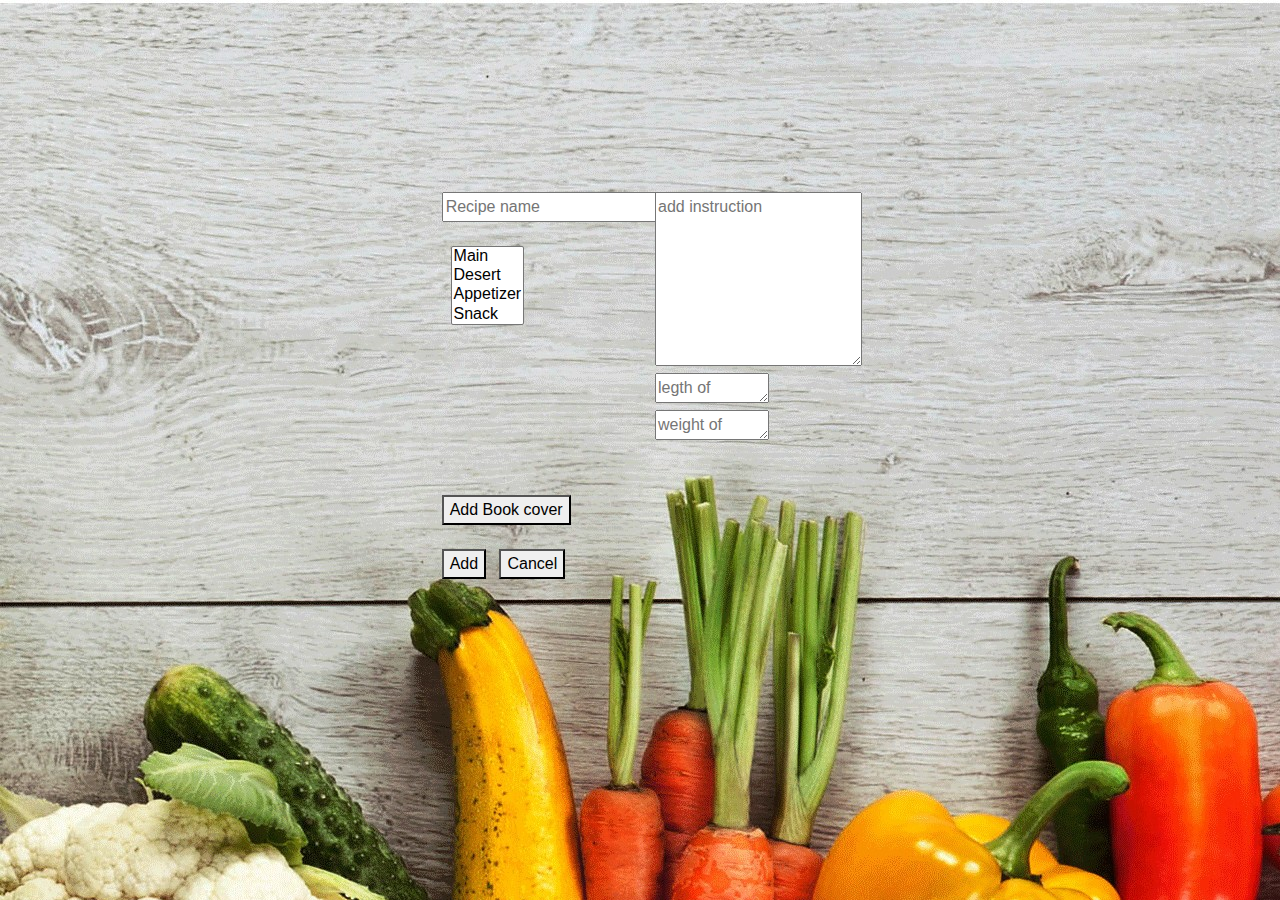
==== Implementation/addRecipe.html @ 6c7d0aea "dodavanje recepta" ====
<!DOCTYPE html>
<html lang="en">

<head>
    <meta charset="UTF-8">
    <meta http-equiv="X-UA-Compatible" content="IE=edge">
    <meta name="viewport" content="width=device-width, initial-scale=1.0">
    <title>ReadMe</title>
    <link rel = "icon" href = 
        "back.jpg" 
        type = "image/x-icon">

    <link rel="stylesheet" href="https://stackpath.bootstrapcdn.com/bootstrap/4.5.2/css/bootstrap.min.css">
    <link rel='stylesheet' type="text/css" href="style.css">
    <script src="https://ajax.googleapis.com/ajax/libs/jquery/3.5.1/jquery.min.js"></script>
    <script src="https://cdnjs.cloudflare.com/ajax/libs/popper.js/2.9.1/umd/popper.min.js"></script>
    <script src="https://stackpath.bootstrapcdn.com/bootstrap/4.5.2/js/bootstrap.min.js"></script>
</head>
</head>

<body class="login">
    <div class="container-fluid ">
        <div class="row loginrow2">
            <div class="col ">
                <br>&nbsp;<br>&nbsp;<br>&nbsp;
            </div>
        </div>
        <div class="row loginrow2">
            <div class="col-md-4"></div>
            <div class="col-md-4 loginbox">
                <br>&nbsp;
                <!---<img src="back.jpg" alt="" height="100" width="100" align="center">-->
                <div class="row">
                    <div class="col-6">
                    
                <br><br>
                <input type="text" name="" id="" placeholder="Recipe name">
                <br>&nbsp;<br>&nbsp;
                <select name="" id="" multiple>
                    <option value="" hidden>Recipe group</option>
                    <option value="">Main</option>
                    <option value="">Desert</option>
                    <option value="">Appetizer</option>
                    <option value="">Snack</option>
                </select>
                </div>
                <div class="col-6">
                    <br>&nbsp;<br>
            <textarea name="" id="" cols="20" rows="7" placeholder="add instruction"></textarea>
			<br>
			<textarea name="" id="" cols="10" rows="1" placeholder="legth of preparation(minutes)"></textarea>
			<br>
            <textarea name="" id="" cols="10" rows="1" placeholder="weight of preparation(1-5)"></textarea>
			<br>
			
            <br><br>
                </div>
            </div>
                
                <button class="bigbutton">Add Book cover</button>
                <br><br>
                <a href="index.html"><button>Add</button></a>
                &nbsp;
                <a href="index.html"><button>Cancel</button></a>
                <br>&nbsp;<br>&nbsp;
            </div>
            <div class="col-md-4"></div>
        </div>
    </div>
</body>

</html>
---- Implementation/style.css ----
.login{
    background-image: url(back.jpg);
}
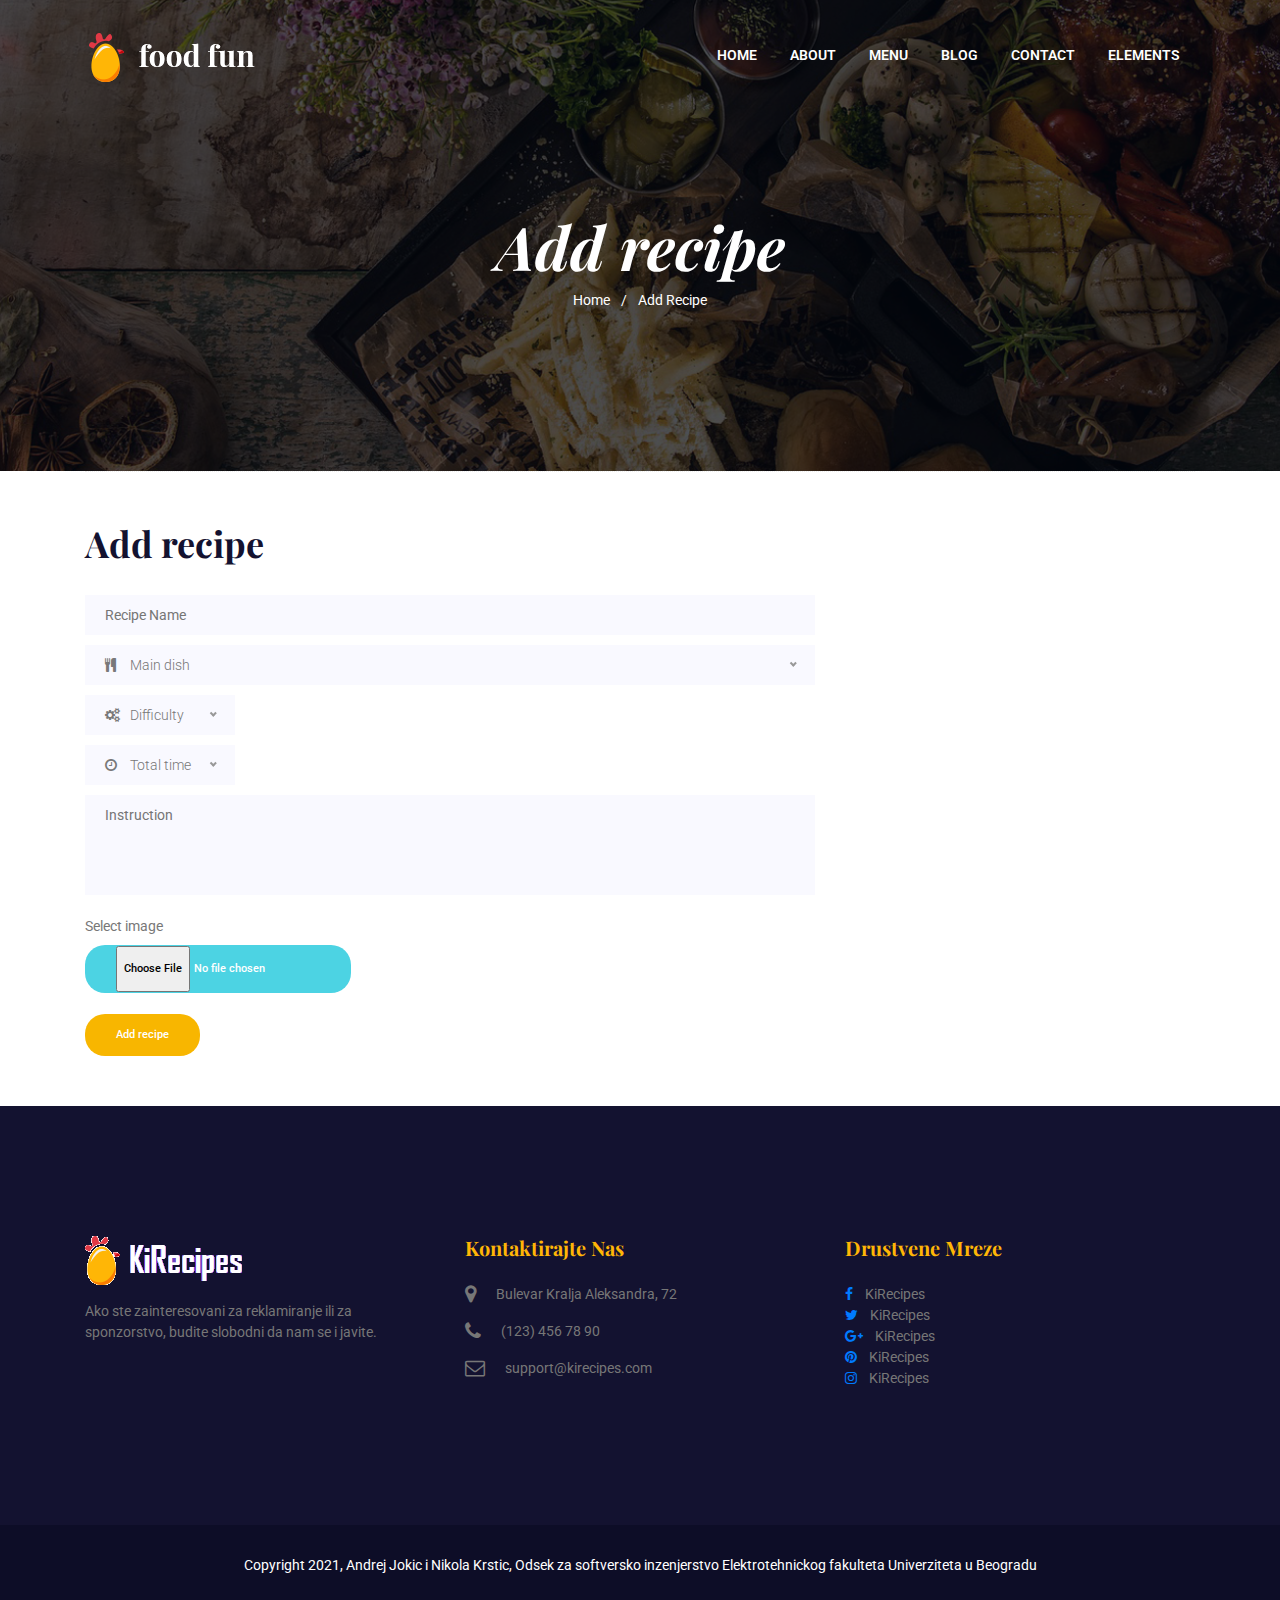
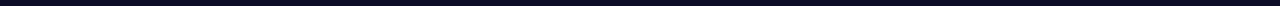
==== commit ce4163e1: "dodavanje Recepata" ====
--- a/Implementation/addRecipe.html
+++ b/Implementation/addRecipe.html
@@ -1,72 +1,238 @@
 <!DOCTYPE html>
 <html lang="en">
-
 <head>
+    <!-- Required Meta Tags -->
     <meta charset="UTF-8">
-    <meta http-equiv="X-UA-Compatible" content="IE=edge">
     <meta name="viewport" content="width=device-width, initial-scale=1.0">
-    <title>ReadMe</title>
-    <link rel = "icon" href = 
-        "back.jpg" 
-        type = "image/x-icon">
-
-    <link rel="stylesheet" href="https://stackpath.bootstrapcdn.com/bootstrap/4.5.2/css/bootstrap.min.css">
-    <link rel='stylesheet' type="text/css" href="style.css">
-    <script src="https://ajax.googleapis.com/ajax/libs/jquery/3.5.1/jquery.min.js"></script>
-    <script src="https://cdnjs.cloudflare.com/ajax/libs/popper.js/2.9.1/umd/popper.min.js"></script>
-    <script src="https://stackpath.bootstrapcdn.com/bootstrap/4.5.2/js/bootstrap.min.js"></script>
+    <meta http-equiv="X-UA-Compatible" content="ie=edge">
+
+    <!-- Page Title -->
+    <title>Add recipe</title>
+
+    <!-- Favicon -->
+    <link rel="shortcut icon" href="assets/images/logo/favicon.png" type="image/x-icon">
+
+    <!-- CSS Files -->
+    <link rel="stylesheet" href="assets/css/animate-3.7.0.css">
+    <link rel="stylesheet" href="assets/css/font-awesome-4.7.0.min.css">
+    <link rel="stylesheet" href="assets/fonts/flat-icon/flaticon.css">
+    <link rel="stylesheet" href="assets/css/bootstrap-4.1.3.min.css">
+    <link rel="stylesheet" href="assets/css/owl-carousel.min.css">
+    <link rel="stylesheet" href="assets/css/nice-select.css">
+    <link rel="stylesheet" href="assets/css/style.css">
 </head>
-</head>
-
-<body class="login">
-    <div class="container-fluid ">
-        <div class="row loginrow2">
-            <div class="col ">
-                <br>&nbsp;<br>&nbsp;<br>&nbsp;
-            </div>
-        </div>
-        <div class="row loginrow2">
-            <div class="col-md-4"></div>
-            <div class="col-md-4 loginbox">
-                <br>&nbsp;
-                <!---<img src="back.jpg" alt="" height="100" width="100" align="center">-->
+<body>
+    <!-- Preloader Starts -->
+    <div class="preloader">
+        <div class="spinner"></div>
+    </div>
+    <!-- Preloader End -->
+
+    <!-- Header Area Starts -->
+	<header class="header-area header-area2">
+        <div class="container">
+            <div class="row">
+                <div class="col-lg-2">
+                    <div class="logo-area">
+                        <a href="index.html"><img src="assets/images/logo/logo2.png" alt="logo"></a>
+                    </div>
+                </div>
+                <div class="col-lg-10">
+                    <div class="custom-navbar">
+                        <span></span>
+                        <span></span>
+                        <span></span>
+                    </div> 
+                    <div class="main-menu main-menu2">
+                        <ul>
+                            <li class="active"><a href="index.html">home</a></li>
+                            <li><a href="about.html">about</a></li>
+                            <li><a href="menu.html">menu</a></li>
+                            <li><a href="#">blog</a>
+                                <ul class="sub-menu">
+                                    <li><a href="blog-home.html">Blog Home</a></li>
+                                    <li><a href="blog-details.html">Blog Details</a></li>
+                                </ul>
+                            </li>
+                            <li><a href="contact-us.html">contact</a></li>
+                            <li><a href="elements.html">Elements</a></li>
+                        </ul>
+                    </div>
+                </div>
+            </div>
+        </div>
+    </header>
+    <!-- Header Area End -->
+
+    <!-- Banner Area Starts -->
+    <section class="banner-area banner-area2 blog-page text-center">
+        <div class="container">
+            <div class="row">
+                <div class="col-lg-12">
+                    <h1><i>Add recipe</i></h1>
+                    <a href="index.html">home</a>
+                    <span class="mx-2">/</span>
+                    <a href="elements.html">Add recipe</a>
+                </div>
+            </div>
+        </div>
+    </section>
+    <!-- Banner Area End -->
+
+    
+
+    
+    
+    <!-- Start Align Area -->
+    <div class="whole-wrap">
+        <div class="container">
+            
+            <div class="section-top-border">
                 <div class="row">
-                    <div class="col-6">
+                    <div class="col-lg-8 col-md-8">
+                        <h3 class="mb-30 title_color">Add recipe</h3>
+                        <form action="#">
+                            <div class="mt-10">
+                                <input type="text" name="first_name" placeholder="Recipe Name" onfocus="this.placeholder = ''" onblur="this.placeholder = 'First Name'" required class="single-input">
+                            </div>
+                            
+                            <div class="input-group-icon mt-10">
+                                <div class="icon"><i class="fa fa-cutlery" aria-hidden="true"></i></div>
+                                <div class="form-select" id="default-select">
+                                    <select>
+                                        <option value="Main dish">Main dish</option>
+                                        <option value="Desert">Desert</option>
+                                        <option value="Appetizer">Appetizer</option>
+                                        <option value="Snack">Snack</option>
+                                    </select>
+                                </div>
+                            </div>
+                            <div class="input-group-icon mt-10" style="width: 150px;">
+                                <div class="icon"><i class="fa  fa-cogs
+                                    " aria-hidden="true"></i></div>
+                                <div class="form-select" id="default-select">
+                                    <select>
+                                        <option value="">Difficulty</option>
+                                        <option value="1">1</option>
+                                        <option value="1">2</option>
+                                        <option value="1">3</option>
+                                        <option value="1">4</option>
+                                        <option value="1">5</option>
+                                    </select>
+                                </div>
+                            </div>
+
+                            
+                            <div class="input-group-icon mt-10" style="width: 150px;">
+                                <div class="icon"><i class="fa fa-clock-o" aria-hidden="true"></i></div>
+                                <div class="form-select" id="default-select">
+                                    <select>
+                                        <option value="">Total time</option>
+                                        <option value="1">1</option>
+                                        <option value="1">2</option>
+                                        <option value="1">3</option>
+                                        <option value="1">4</option>
+                                        <option value="1">5</option>
+                                    </select>
+                                </div>
+                            </div>
+                            
+                            <div class="mt-10">
+                                <textarea class="single-textarea" placeholder="Instruction" onfocus="this.placeholder = ''" onblur="this.placeholder = 'Instruction'" required></textarea>
+                            </div>
+                            <br>
+                            <label for="">Select image</label><br>
+                            <input type="file" title="Search for a file to add 2" class="genric-btn success circle">
+                            <br><br>
+
+                            
+                            <a href="#" class="genric-btn primary circle">Add recipe</a>
+                        </form>
+                    </div>
                     
-                <br><br>
-                <input type="text" name="" id="" placeholder="Recipe name">
-                <br>&nbsp;<br>&nbsp;
-                <select name="" id="" multiple>
-                    <option value="" hidden>Recipe group</option>
-                    <option value="">Main</option>
-                    <option value="">Desert</option>
-                    <option value="">Appetizer</option>
-                    <option value="">Snack</option>
-                </select>
-                </div>
-                <div class="col-6">
-                    <br>&nbsp;<br>
-            <textarea name="" id="" cols="20" rows="7" placeholder="add instruction"></textarea>
-			<br>
-			<textarea name="" id="" cols="10" rows="1" placeholder="legth of preparation(minutes)"></textarea>
-			<br>
-            <textarea name="" id="" cols="10" rows="1" placeholder="weight of preparation(1-5)"></textarea>
-			<br>
-			
-            <br><br>
-                </div>
-            </div>
-                
-                <button class="bigbutton">Add Book cover</button>
-                <br><br>
-                <a href="index.html"><button>Add</button></a>
-                &nbsp;
-                <a href="index.html"><button>Cancel</button></a>
-                <br>&nbsp;<br>&nbsp;
-            </div>
-            <div class="col-md-4"></div>
+                </div>
+            </div>
         </div>
     </div>
+    <!-- End Align Area -->
+
+    <!-- Footer Area Starts -->
+    <footer class="footer-area">
+        <div class="footer-widget section-padding">
+            <div class="container">
+                <div class="row">
+                    <div class="col-md-4">
+                        <div class="single-widget single-widget1">
+                            <a href="index.html"><img src="assets/images/logo/logo3.png" alt=""></a>
+                            <p class="mt-3">
+                                Ako ste zainteresovani za reklamiranje ili za sponzorstvo, budite slobodni da nam se i javite.
+                            </p>
+                        </div>
+                    </div>
+                    <div class="col-md-4">
+                        <div class="single-widget single-widget2 my-5 my-md-0">
+                            <h5 class="mb-4">Kontaktirajte nas</h5>
+                            <div class="d-flex">
+                                <div class="into-icon">
+                                    <i class="fa fa-map-marker"></i>
+                                </div>
+                                <div class="info-text">
+                                    <p>Bulevar Kralja Aleksandra, 72</p>
+                                </div>
+                            </div>
+                            <div class="d-flex">
+                                <div class="into-icon">
+                                    <i class="fa fa-phone"></i>
+                                </div>
+                                <div class="info-text">
+                                    <p>(123) 456 78 90</p>
+                                </div>
+                            </div>
+                            <div class="d-flex">
+                                <div class="into-icon">
+                                    <i class="fa fa-envelope-o"></i>
+                                </div>
+                                <div class="info-text">
+                                    <p>support@kirecipes.com</p>
+                                </div>
+                            </div>
+                        </div>
+                    </div>
+                    <div class="col-md-4">
+                        <div class="single-widget single-widget3">
+                            <h5 class="mb-4">Drustvene mreze</h5>
+                            <ul>
+                                <li><a href="#"><i class="fa fa-facebook"></i></a>&nbsp;&nbsp;&nbsp; KiRecipes </li>
+                                <li><a href="#"><i class="fa fa-twitter"></i></a>&nbsp;&nbsp;&nbsp; KiRecipes </li>
+                                <li><a href="#"><i class="fa fa-google-plus"></i></a>&nbsp;&nbsp;&nbsp; KiRecipes </li>
+                                <li><a href="#"><i class="fa fa-pinterest"></i></a>&nbsp;&nbsp;&nbsp; KiRecipes </li>
+                                <li><a href="#"><i class="fa fa-instagram"></i></a>&nbsp;&nbsp;&nbsp; KiRecipes </li>
+                            </ul>
+                        </div>
+                    </div>
+                </div>
+            </div>
+        </div>
+        <div class="footer-copyright">
+            <div class="container">
+                <div class="row">
+                    <div class="col-12 text-center">
+                        <span>Copyright 2021, Andrej Jokic i Nikola Krstic, Odsek za softversko inzenjerstvo Elektrotehnickog fakulteta Univerziteta u Beogradu</span>
+                    </div>
+                </div>
+            </div>
+        </div>
+    </footer>
+    <!-- Footer Area End -->
+
+
+    <!-- Javascript -->
+    <script src="assets/js/vendor/jquery-2.2.4.min.js"></script>
+	<script src="assets/js/vendor/bootstrap-4.1.3.min.js"></script>
+    <script src="assets/js/vendor/wow.min.js"></script>
+    <script src="assets/js/vendor/owl-carousel.min.js"></script>
+    <script src="assets/js/vendor/jquery.datetimepicker.full.min.js"></script>
+    <script src="assets/js/vendor/jquery.nice-select.min.js"></script>
+    <script src="assets/js/main.js"></script>
 </body>
-
-</html>+</html>
--- a/Implementation/assets/fonts/flat-icon/flaticon.css
+++ b/Implementation/assets/fonts/flat-icon/flaticon.css
@@ -0,0 +1,34 @@
+	/*
+  	Flaticon icon font: Flaticon
+  	Creation date: 18/12/2018 12:08
+  	*/
+
+@font-face {
+  font-family: "Flaticon";
+  src: url("./Flaticon.eot");
+  src: url("./Flaticon.eot?#iefix") format("embedded-opentype"),
+       url("./Flaticon.woff") format("woff"),
+       url("./Flaticon.ttf") format("truetype"),
+       url("./Flaticon.svg#Flaticon") format("svg");
+  font-weight: normal;
+  font-style: normal;
+}
+
+@media screen and (-webkit-min-device-pixel-ratio:0) {
+  @font-face {
+    font-family: "Flaticon";
+    src: url("./Flaticon.svg#Flaticon") format("svg");
+  }
+}
+
+[class^="flaticon-"]:before, [class*=" flaticon-"]:before,
+[class^="flaticon-"]:after, [class*=" flaticon-"]:after {   
+  font-family: Flaticon;
+        font-size: 20px;
+font-style: normal;
+margin-left: 20px;
+}
+
+.flaticon-next:before { content: "\f100"; }
+.flaticon-back:before { content: "\f101"; }
+.flaticon-down-arrow:before { content: "\f102"; }--- a/Implementation/assets/css/nice-select.css
+++ b/Implementation/assets/css/nice-select.css
@@ -0,0 +1,138 @@
+.nice-select {
+  -webkit-tap-highlight-color: transparent;
+  background-color: #fff;
+  border-radius: 5px;
+  border: solid 1px #e8e8e8;
+  box-sizing: border-box;
+  clear: both;
+  cursor: pointer;
+  display: block;
+  float: left;
+  font-family: inherit;
+  font-size: 14px;
+  font-weight: normal;
+  height: 42px;
+  line-height: 40px;
+  outline: none;
+  padding-left: 18px;
+  padding-right: 30px;
+  position: relative;
+  text-align: left !important;
+  -webkit-transition: all 0.2s ease-in-out;
+  transition: all 0.2s ease-in-out;
+  -webkit-user-select: none;
+     -moz-user-select: none;
+      -ms-user-select: none;
+          user-select: none;
+  white-space: nowrap;
+  width: auto; }
+  .nice-select:hover {
+    border-color: #dbdbdb; }
+  .nice-select:active, .nice-select.open, .nice-select:focus {
+    border-color: #999; }
+  .nice-select:after {
+    border-bottom: 2px solid #999;
+    border-right: 2px solid #999;
+    content: '';
+    display: block;
+    height: 5px;
+    margin-top: -4px;
+    pointer-events: none;
+    position: absolute;
+    right: 12px;
+    top: 50%;
+    -webkit-transform-origin: 66% 66%;
+        -ms-transform-origin: 66% 66%;
+            transform-origin: 66% 66%;
+    -webkit-transform: rotate(45deg);
+        -ms-transform: rotate(45deg);
+            transform: rotate(45deg);
+    -webkit-transition: all 0.15s ease-in-out;
+    transition: all 0.15s ease-in-out;
+    width: 5px; }
+  .nice-select.open:after {
+    -webkit-transform: rotate(-135deg);
+        -ms-transform: rotate(-135deg);
+            transform: rotate(-135deg); }
+  .nice-select.open .list {
+    opacity: 1;
+    pointer-events: auto;
+    -webkit-transform: scale(1) translateY(0);
+        -ms-transform: scale(1) translateY(0);
+            transform: scale(1) translateY(0); }
+  .nice-select.disabled {
+    border-color: #ededed;
+    color: #999;
+    pointer-events: none; }
+    .nice-select.disabled:after {
+      border-color: #cccccc; }
+  .nice-select.wide {
+    width: 100%; }
+    .nice-select.wide .list {
+      left: 0 !important;
+      right: 0 !important; }
+  .nice-select.right {
+    float: right; }
+    .nice-select.right .list {
+      left: auto;
+      right: 0; }
+  .nice-select.small {
+    font-size: 12px;
+    height: 36px;
+    line-height: 34px; }
+    .nice-select.small:after {
+      height: 4px;
+      width: 4px; }
+    .nice-select.small .option {
+      line-height: 34px;
+      min-height: 34px; }
+  .nice-select .list {
+    background-color: #fff;
+    border-radius: 5px;
+    box-shadow: 0 0 0 1px rgba(68, 68, 68, 0.11);
+    box-sizing: border-box;
+    margin-top: 4px;
+    opacity: 0;
+    overflow: hidden;
+    padding: 0;
+    pointer-events: none;
+    position: absolute;
+    top: 100%;
+    left: 0;
+    -webkit-transform-origin: 50% 0;
+        -ms-transform-origin: 50% 0;
+            transform-origin: 50% 0;
+    -webkit-transform: scale(0.75) translateY(-21px);
+        -ms-transform: scale(0.75) translateY(-21px);
+            transform: scale(0.75) translateY(-21px);
+    -webkit-transition: all 0.2s cubic-bezier(0.5, 0, 0, 1.25), opacity 0.15s ease-out;
+    transition: all 0.2s cubic-bezier(0.5, 0, 0, 1.25), opacity 0.15s ease-out;
+    z-index: 9; }
+    .nice-select .list:hover .option:not(:hover) {
+      background-color: transparent !important; }
+  .nice-select .option {
+    cursor: pointer;
+    font-weight: 400;
+    line-height: 40px;
+    list-style: none;
+    min-height: 40px;
+    outline: none;
+    padding-left: 18px;
+    padding-right: 29px;
+    text-align: left;
+    -webkit-transition: all 0.2s;
+    transition: all 0.2s; }
+    .nice-select .option:hover, .nice-select .option.focus, .nice-select .option.selected.focus {
+      background-color: #f6f6f6; }
+    .nice-select .option.selected {
+      font-weight: bold; }
+    .nice-select .option.disabled {
+      background-color: transparent;
+      color: #999;
+      cursor: default; }
+
+.no-csspointerevents .nice-select .list {
+  display: none; }
+
+.no-csspointerevents .nice-select.open .list {
+  display: block; }
--- a/Implementation/assets/css/style.css
+++ b/Implementation/assets/css/style.css
@@ -0,0 +1,33 @@
+@import url("https://fonts.googleapis.com/css?family=Roboto:300,400,500,700");@import url("https://fonts.googleapis.com/css?family=Playfair+Display:400,700");body{color:#777;font-family:"Roboto",sans-serif;font-size:14px;font-weight:400}h1{color:#fff;font-family:"Playfair Display",serif;font-size:60px !important;font-weight:700;font-style:italic}h2{color:#fff;font-family:"Playfair Display",serif;font-size:42px !important;font-weight:700}h3{color:#131230;font-family:"Playfair Display",serif;font-size:36px !important;font-weight:700}h4{color:#fff;font-family:"Roboto",sans-serif;font-size:24px !important;font-weight:400;font-style:italic;text-transform:capitalize}h5{color:#131230;font-family:"Playfair Display",serif;text-transform:capitalize;font-size:20px !important;font-weight:700}h6{color:#fff;font-size:16px !important;font-family:"Roboto",sans-serif;font-weight:300;text-transform:uppercase}ul{margin:0;padding:0;list-style:none}a:hover,a:focus{text-decoration:none}input:focus,textarea:focus{outline:none}.spinner{width:40px;height:40px;margin:100px auto;background-color:#ffb606;border-radius:100%;-webkit-animation:sk-scaleout 1.0s infinite ease-in-out;animation:sk-scaleout 1.0s infinite ease-in-out}@-webkit-keyframes sk-scaleout{0%{-webkit-transform:scale(0)}100%{-webkit-transform:scale(1);opacity:0}}@keyframes sk-scaleout{0%{-webkit-transform:scale(0);transform:scale(0)}100%{-webkit-transform:scale(1);transform:scale(1);opacity:0}}.preloader{position:fixed;top:0;left:0;width:100%;height:100%;background:#fff;z-index:5}.preloader .spinner{position:absolute;top:50%;left:50%;margin:0;-webkit-transform:translate(-50%, -50%);-moz-transform:translate(-50%, -50%);-ms-transform:translate(-50%, -50%);-o-transform:translate(-50%, -50%);transform:translate(-50%, -50%)}.main-menu ul{float:right}@media (min-width: 768px) and (max-width: 991.98px){.main-menu ul{display:none;float:left;position:absolute;top:20px;left:0;z-index:4;background:#f9f9ff;width:100%;padding:20px 20px 30px}}@media (min-width: 576px) and (max-width: 767.98px){.main-menu ul{display:none;float:left;position:absolute;top:20px;left:0;z-index:4;background:#f9f9ff;width:100%;padding:20px 20px 30px}}@media (max-width: 575.98px){.main-menu ul{display:none;float:left;position:absolute;top:20px;left:0;z-index:4;background:#f9f9ff;width:100%;padding:20px 20px 30px}}.main-menu ul li{display:inline;position:relative}@media (min-width: 768px) and (max-width: 991.98px){.main-menu ul li{display:block}}@media (min-width: 576px) and (max-width: 767.98px){.main-menu ul li{display:block}}@media (max-width: 575.98px){.main-menu ul li{display:block}}.main-menu ul li a{color:#131230;font-family:"Roboto",sans-serif;text-transform:uppercase;font-size:14px;font-weight:600;display:inline-block;padding:15px}.main-menu ul li:hover ul.sub-menu{filter:progid:DXImageTransform.Microsoft.Alpha(Opacity=100);opacity:1;visibility:visible;top:100%}.main-menu ul li ul.sub-menu{padding:10px;filter:progid:DXImageTransform.Microsoft.Alpha(Opacity=0);opacity:0;visibility:hidden;position:absolute;top:150%;left:30px;width:250px;background:#f9f9ff;z-index:2;-webkit-transition:.5s;-moz-transition:.5s;-o-transition:.5s;transition:.5s}.main-menu ul li ul.sub-menu li{display:block}.main-menu ul li ul.sub-menu li a{-webkit-transition:.3s;-moz-transition:.3s;-o-transition:.3s;transition:.3s}.main-menu ul li ul.sub-menu li a:hover{color:#ffb606}.main-menu2 ul a{color:#fff !important}@media (min-width: 768px) and (max-width: 991.98px){.main-menu2 ul a{color:#131230 !important}}@media (min-width: 576px) and (max-width: 767.98px){.main-menu2 ul a{color:#131230 !important}}@media (max-width: 575.98px){.main-menu2 ul a{color:#131230 !important}}.main-menu2 ul ul.sub-menu a{color:#131230 !important}.main-menu2 ul ul.sub-menu a:hover{color:#ffb606 !important}.custom-navbar{position:absolute;top:-47px;right:15px;background:#ffb606;padding:7px 10px;-webkit-border-radius:3px;-moz-border-radius:3px;-ms-border-radius:3px;-o-border-radius:3px;border-radius:3px;-webkit-transition:.2s;-moz-transition:.2s;-o-transition:.2s;transition:.2s;cursor:pointer;display:none}@media (min-width: 768px) and (max-width: 991.98px){.custom-navbar{display:block}}@media (min-width: 576px) and (max-width: 767.98px){.custom-navbar{display:block}}@media (max-width: 575.98px){.custom-navbar{display:block}}.custom-navbar span{background:#fff;display:block;width:30px;margin:6px 0;height:2px}.header-area{padding:20px 0;background:#fff;position:absolute;top:20px;left:50%;width:80%;z-index:1;-webkit-transform:translate(-50%, 0);-moz-transform:translate(-50%, 0);-ms-transform:translate(-50%, 0);-o-transform:translate(-50%, 0);transform:translate(-50%, 0);-webkit-border-radius:3px;-moz-border-radius:3px;-ms-border-radius:3px;-o-border-radius:3px;border-radius:3px}@media (min-width: 1200px) and (max-width: 1440px){.header-area{width:90%}}@media (min-width: 992px) and (max-width: 1199.98px){.header-area{width:100%}}@media (max-width: 575.98px){.header-area{width:100%}}.header-area2{padding:30px 0;background:transparent;position:absolute;top:0;left:0;width:100%;z-index:2;-webkit-transform:translate(0, 0);-moz-transform:translate(0, 0);-ms-transform:translate(0, 0);-o-transform:translate(0, 0);transform:translate(0, 0);-webkit-border-radius:0;-moz-border-radius:0;-ms-border-radius:0;-o-border-radius:0;border-radius:0}.banner-area{padding:400px 0 350px;background-color:#b0b0b0;background-image:url("../images/banner-bg.jpg");background-repeat:no-repeat;background-position:center;background-size:cover;position:relative}.banner-area .prime-color{color:#ffb606}.banner-area .style-change{font-style:normal}@media (min-width: 576px) and (max-width: 767.98px){.banner-area{padding:280px 0 200px}}@media (max-width: 575.98px){.banner-area{padding:200px 0 140px}}.banner-area2{padding:210px 0 160px;background-image:url("../images/about-bg.jpg");position:relative;z-index:1}.banner-area2:after{content:'';position:absolute;top:0;left:0;width:100%;height:100%;background:rgba(1,7,16,0.7);z-index:-1}.banner-area2 p{color:#fff}.menu-bg{background-image:url("../images/menu-bg.jpg")}.contact-bg{background-image:url("../images/contact-bg.jpg")}.welcome-area .style-change{color:#ffb606;font-style:italic}.welcome-area .welcome-img{padding-left:10%}@media (min-width: 576px) and (max-width: 767.98px){.welcome-area .welcome-img{padding:0}}@media (max-width: 575.98px){.welcome-area .welcome-img{padding:0}}.welcome-area .welcome-text{padding-right:50%}@media (min-width: 1200px) and (max-width: 1440px){.welcome-area .welcome-text{padding-right:30%}}@media (min-width: 992px) and (max-width: 1199.98px){.welcome-area .welcome-text{padding-right:10%}}@media (min-width: 768px) and (max-width: 991.98px){.welcome-area .welcome-text{padding-right:10%}}@media (min-width: 576px) and (max-width: 767.98px){.welcome-area .welcome-text{padding:0 5%}}@media (max-width: 575.98px){.welcome-area .welcome-text{padding:0 5%}}.food-area{background-image:url("../images/food-bg.png");background-repeat:no-repeat;background-position:top right;position:relative}@media (min-width: 768px) and (max-width: 991.98px){.food-area{background-image:none}}@media (min-width: 576px) and (max-width: 767.98px){.food-area{background-image:none}}@media (max-width: 575.98px){.food-area{background-image:none}}.food-area .food-img{overflow:hidden}.food-area .food-img img{-webkit-transition:.5s;-moz-transition:.5s;-o-transition:.5s;transition:.5s}.food-area .food-content{padding:30px;background:#f9f9ff;-webkit-transition:.5s;-moz-transition:.5s;-o-transition:.5s;transition:.5s}.food-area .food-content .style-change{color:#ffb606;font-family:"Roboto",sans-serif;font-size:20px;font-weight:700;-webkit-transition:.5s;-moz-transition:.5s;-o-transition:.5s;transition:.5s}.food-area .food-content p{-webkit-transition:.5s;-moz-transition:.5s;-o-transition:.5s;transition:.5s}.food-area .single-food:hover img{-webkit-transform:scale(1.1, 1.1);-moz-transform:scale(1.1, 1.1);-ms-transform:scale(1.1, 1.1);-o-transform:scale(1.1, 1.1);transform:scale(1.1, 1.1)}.food-area .single-food:hover .food-content{background:#ffb606}.food-area .single-food:hover .food-content .style-change{color:#131230}.food-area .single-food:hover .food-content p{color:#131230}.reservation-area{background-image:url("../images/reservation-bg.jpg");background-repeat:no-repeat;background-position:center;background-size:cover}.deshes-area span{color:#ffb606}.deshes-area h1{color:#131230;font-style:inherit;position:relative}.deshes-area h1:after{content:'';position:absolute;top:45px;left:90px;width:200px;height:1px;background:#131230}.deshes-area .style-change{font-family:"Roboto",sans-serif;font-size:30px;font-weight:700;display:block}.deshes-area .deshes-text{padding-left:90px}@media (max-width: 575.98px){.deshes-area .deshes-text{padding-left:0}}.testimonial-area{background-image:url("../images/testimonial-bg.jpg");background-repeat:no-repeat;background-position:center;background-size:cover;position:relative;z-index:1}.testimonial-area:after{content:'';position:absolute;top:0;left:0;width:100%;height:100%;background:rgba(1,7,16,0.8);z-index:-1}.testimonial-area .section-top2 h3,.testimonial-area .section-top2 p{color:#fff}.testimonial-area .testimonial-slider.owl-carousel .single-slide{background:#fff;background-image:url("../images/quote.png");background-repeat:no-repeat;background-position:top right;padding:30px;-webkit-border-radius:3px;-moz-border-radius:3px;-ms-border-radius:3px;-o-border-radius:3px;border-radius:3px}.testimonial-area .testimonial-slider.owl-carousel .single-slide h5{-webkit-transition:.3s;-moz-transition:.3s;-o-transition:.3s;transition:.3s}.testimonial-area .testimonial-slider.owl-carousel .single-slide:hover h5{color:#ffb606}.testimonial-area .testimonial-slider.owl-carousel img{width:100px;height:100px;-webkit-border-radius:50%;-moz-border-radius:50%;-ms-border-radius:50%;-o-border-radius:50%;border-radius:50%}.testimonial-slider.owl-carousel .owl-nav{display:none}.testimonial-slider.owl-carousel .owl-dots{display:block;position:absolute;bottom:-70px;left:50%;-webkit-transform:translate(-50%, 0);-moz-transform:translate(-50%, 0);-ms-transform:translate(-50%, 0);-o-transform:translate(-50%, 0);transform:translate(-50%, 0)}.testimonial-slider.owl-carousel .owl-dots .owl-dot{width:20px;height:5px;background:#fff;-webkit-border-radius:5px;-moz-border-radius:5px;-ms-border-radius:5px;-o-border-radius:5px;border-radius:5px;margin:0 7px}.testimonial-slider.owl-carousel .owl-dots .owl-dot.active{background:#ffb606}@media (min-width: 576px) and (max-width: 767.98px){.update-area .single-food{width:70%;margin:auto}}.update-area .single-food .food-content{padding:40px 30px;background:#f9f9ff;-webkit-transition:.5s;-moz-transition:.5s;-o-transition:.5s;transition:.5s}.update-area .single-food:hover .food-content{background:#fff;-webkit-box-shadow:0 10px 20px rgba(0,0,0,0.1);-moz-box-shadow:0 10px 20px rgba(0,0,0,0.1);box-shadow:0 10px 20px rgba(0,0,0,0.1)}.table-area{background-image:url("../images/table-bg.jpg");background-repeat:no-repeat;background-position:center;background-size:cover;position:relative;z-index:1}.table-area:after{content:'';position:absolute;top:0;left:0;width:100%;height:100%;background:rgba(1,7,16,0.7);z-index:-1}.table-area .section-top2 h3,.table-area .section-top2 p{color:#fff}.table-area .input-group{width:30.33%;float:left;overflow:hidden;margin:0 1.5%}@media (min-width: 576px) and (max-width: 767.98px){.table-area .input-group{width:100%;float:none}}@media (max-width: 575.98px){.table-area .input-group{width:100%;float:none}}.table-area input{border-radius:0 5px 5px 0;border:none}@media (min-width: 992px) and (max-width: 1199.98px){.table-area input{width:65%}}@media (min-width: 768px) and (max-width: 991.98px){.table-area input{width:70%}}@media (min-width: 576px) and (max-width: 767.98px){.table-area input{width:87%}}@media (max-width: 575.98px){.table-area input{width:80%}}.table-area .input-group-text{background:#fff;padding:14px 20px}.table-area .table-btn{clear:both}.footer-widget{background:#131230}.footer-widget .single-widget1{padding-right:30px}@media (min-width: 768px) and (max-width: 991.98px){.footer-widget .single-widget1{padding-right:0}}.footer-widget .single-widget h5{color:#ffb606}.footer-widget .single-widget i{color:inherit}.footer-widget2{background:#f9f9ff}.footer-widget2 .single-widget h5{color:#131230}.footer-copyright{padding:30px 0;background:#0d0d27;color:#fff}.footer-copyright .color{color:#ffb606}.footer-copyright ul{float:right}@media (min-width: 576px) and (max-width: 767.98px){.footer-copyright ul{float:left;margin-top:30px}}@media (max-width: 575.98px){.footer-copyright ul{float:left;margin-top:20px}}.footer-copyright ul li{display:inline;margin-left:25px}.footer-copyright ul li i{display:inline-block;color:#fff;-webkit-transition:.3s;-moz-transition:.3s;-o-transition:.3s;transition:.3s}.footer-copyright ul li i:hover{color:#ffb606}@media (min-width: 576px) and (max-width: 767.98px){.footer-copyright ul .no-margin{margin-left:0}}@media (max-width: 575.98px){.footer-copyright ul .no-margin{margin-left:0}}.footer-copyright2{background:#f9f9ff;color:inherit}.footer-copyright2 ul i{color:#777 !important}.footer-copyright2 ul i:hover{color:#ffb606 !important}.banner-area.blog-page a,.banner-area.blog-page span{color:#fff;text-transform:capitalize}.blog_categorie_area{padding-top:80px;padding-bottom:80px}.categories_post{position:relative;text-align:center;cursor:pointer}.categories_post img{max-width:100%}@media (min-width: 576px) and (max-width: 767.98px){.categories_post img{width:100%}}.categories_post .categories_details{position:absolute;top:20px;left:20px;right:20px;bottom:20px;background:rgba(1,7,16,0.8);color:#fff;transition:all 0.3s linear;display:flex;align-items:center;justify-content:center}.categories_post .categories_details h5{margin-bottom:0px;font-size:18px;line-height:26px;text-transform:uppercase;color:#fff;position:relative}.categories_post .categories_details p{font-weight:300;font-size:14px;line-height:26px;margin-bottom:0px}.categories_post .categories_details .border_line{margin:10px 0px;background:#fff;width:100%;height:1px}.categories_post:hover .categories_details{background:rgba(255,182,6,0.7)}.blog_item{margin-bottom:40px}.blog_info{padding-top:30px}.blog_info .post_tag{padding-bottom:20px}.blog_info .post_tag a{font:300 14px/21px;color:#131230}.blog_info .post_tag a:hover{color:#ffb606}.blog_info .post_tag a.active{color:#ffb606}.blog_info .blog_meta li a{font:300 14px/20px;color:#777777;vertical-align:middle;padding-bottom:12px;display:inline-block}.blog_info .blog_meta li a i{color:#131230;font-size:16px;font-weight:600;padding-left:15px;line-height:20px;vertical-align:middle}.blog_info .blog_meta li a:hover{color:#ffb606}.blog_post img{max-width:100%}.blog_details{padding-top:20px}.blog_details h4{font-size:24px;line-height:36px;color:#131230;font-weight:600;transition:all 0.3s linear}.blog_details h4:hover{color:#ffb606}.blog_details p{margin-bottom:26px}.blog_details .template-btn{color:#131230 !important;padding:10px 24px !important;background:#f9f9ff}.blog_details .template-btn:hover{color:#fff !important;background:#ffb606;border:1px solid transparent}.blog_right_sidebar{border:1px solid #eee;background:#f9f9ff;padding:30px}.blog_right_sidebar .widget_title{font-size:18px;line-height:25px;background:#ffb606;text-align:center;color:#fff;padding:8px 0px;margin-bottom:30px}.blog_right_sidebar .search_widget .input-group .form-control{font-size:14px;line-height:29px;border:0px;width:100%;font-weight:300;color:#fff;padding-left:20px;border-radius:45px;z-index:0;background:#ffb606}.blog_right_sidebar .search_widget .input-group .form-control:focus{box-shadow:none}.blog_right_sidebar .search_widget .input-group .btn-default{position:absolute;right:20px;background:transparent;border:0px;box-shadow:none;font-size:14px;color:#fff;padding:0px;top:50%;transform:translateY(-50%);z-index:1}.blog_right_sidebar .author_widget{text-align:center}.blog_right_sidebar .author_widget h5{font-size:18px;line-height:20px;margin-bottom:5px;margin-top:30px}.blog_right_sidebar .author_widget p{margin-bottom:0px}.blog_right_sidebar .author_widget .social_icon{padding:7px 0px 15px}.blog_right_sidebar .author_widget .social_icon a{font-size:14px;color:#131230;transition:all 0.2s linear}.blog_right_sidebar .author_widget .social_icon a+a{margin-left:20px}.blog_right_sidebar .author_widget .social_icon a:hover{color:#ffb606}.blog_right_sidebar .popular_post_widget .post_item .media-body{justify-content:center;align-self:center;padding-left:20px}.blog_right_sidebar .popular_post_widget .post_item .media-body h5{font-size:14px;line-height:20px;margin-bottom:4px;transition:all 0.3s linear}.blog_right_sidebar .popular_post_widget .post_item .media-body h5:hover{color:#ffb606}.blog_right_sidebar .popular_post_widget .post_item .media-body p{font-size:12px;line-height:21px;margin-bottom:0px}.blog_right_sidebar .popular_post_widget .post_item+.post_item{margin-top:20px}.blog_right_sidebar .post_category_widget .cat-list li{border-bottom:2px dotted #eee;transition:all 0.3s ease 0s;padding-bottom:12px}.blog_right_sidebar .post_category_widget .cat-list li a{font-size:14px;line-height:20px;color:#777}.blog_right_sidebar .post_category_widget .cat-list li a p{margin-bottom:0px}.blog_right_sidebar .post_category_widget .cat-list li+li{padding-top:15px}.blog_right_sidebar .post_category_widget .cat-list li:hover{border-color:#ffb606}.blog_right_sidebar .post_category_widget .cat-list li:hover a{color:#ffb606}.blog_right_sidebar .newsletter_widget{text-align:center}.blog_right_sidebar .newsletter_widget .form-group{margin-bottom:8px}.blog_right_sidebar .newsletter_widget .input-group-prepend{margin-right:-1px}.blog_right_sidebar .newsletter_widget .input-group-text{background:#fff;border-radius:0px;vertical-align:top;font-size:12px;line-height:36px;padding:0px 0px 0px 15px;border:1px solid #eeeeee;border-right:0px}.blog_right_sidebar .newsletter_widget .form-control{font-size:12px;line-height:24px;color:#cccccc;border:1px solid #eeeeee;border-left:0px;border-radius:0px}.blog_right_sidebar .newsletter_widget .form-control:focus{outline:none;box-shadow:none}.blog_right_sidebar .newsletter_widget .bbtns{color:#fff;background:#ffb606;font-size:12px;line-height:38px;display:inline-block;font-weight:500;padding:0px 24px 0px 24px;border-radius:0}.blog_right_sidebar .newsletter_widget .text-bottom{font-size:12px}.blog_right_sidebar .tag_cloud_widget ul li{display:inline-block}.blog_right_sidebar .tag_cloud_widget ul li a{color:#131230;display:inline-block;border:1px solid #eee;background:#fff;padding:5px 13px;margin-bottom:8px;transition:all 0.3s ease 0s;font-size:12px}.blog_right_sidebar .tag_cloud_widget ul li a:hover{background:#ffb606;color:#fff}.blog_right_sidebar .br{width:100%;height:1px;background:#eee;margin:30px 0px}.blog-pagination{padding-top:25px;padding-bottom:95px}.blog-pagination .page-link{border-radius:0}.blog-pagination .page-item{border:none}.page-link{background:transparent;font-weight:400}.blog-pagination .page-item.active .page-link{background-color:#ffb606;border-color:transparent;color:#fff}.blog-pagination .page-link{position:relative;display:block;padding:0.5rem 0.75rem;margin-left:-1px;line-height:1.25;color:#8a8a8a;border:none}.blog-pagination .page-item:last-child .page-link,.blog-pagination .page-item:first-child .page-link{border-radius:0}.blog-pagination .page-link:hover{color:#fff;text-decoration:none;background-color:#ffb606;border-color:#eee}.single-post .social-links{padding-top:10px}.single-post .social-links li{display:inline-block;margin-bottom:10px}.single-post .social-links li a{color:#cccccc;padding:7px;font-size:14px;transition:all 0.2s linear}.single-post .social-links li a:hover{color:#131230}.single-post .blog_details{padding-top:26px}.single-post .blog_details p{margin-bottom:10px}.single-post .quotes{margin-top:20px;margin-bottom:30px;padding:24px 35px 24px 30px;background-color:#fff;box-shadow:-20.84px 21.58px 30px 0px rgba(176,176,176,0.1);font-size:14px;line-height:24px;color:#777;font-style:italic}.single-post .arrow{position:absolute}.single-post .arrow .lnr{font-size:20px;font-weight:600}.single-post .thumb .overlay-bg{background:rgba(0,0,0,0.8)}@media (max-width: 991px){.single-post .sidebar-widgets{padding-bottom:0px}}.comments-area{background:#fafaff;border:1px solid #eee;padding:50px 30px;margin-top:50px}@media (max-width: 414px){.comments-area{padding:50px 8px}}.comments-area h4{text-align:center;margin-bottom:50px;color:#131230;font-size:18px}.comments-area h5{font-size:16px;margin-bottom:0px}.comments-area a{color:#131230}.comments-area .comment-list{padding-bottom:48px}.comments-area .comment-list:last-child{padding-bottom:0px}.comments-area .comment-list.left-padding{padding-left:25px}@media (max-width: 413px){.comments-area .comment-list .single-comment h5{font-size:12px}.comments-area .comment-list .single-comment .date{font-size:11px}.comments-area .comment-list .single-comment .comment{font-size:10px}}.comments-area .thumb{margin-right:20px}.comments-area .date{font-size:13px;color:#cccccc;margin-bottom:13px}.comments-area .comment{color:#777777;margin-bottom:0px}.comments-area .btn-reply{background-color:#fff;color:#131230;border:1px solid #eee;padding:5px 18px;font-size:12px;display:block;font-weight:600;-webkit-transition:.5s;-moz-transition:.5s;-o-transition:.5s;transition:.5s}.comments-area .btn-reply:hover{background-color:#ffb606;color:#fff !important}.comment-form{background:#fafaff;text-align:center;border:1px solid #eee;padding:47px 30px 43px;margin-top:50px;margin-bottom:40px}.comment-form h4{text-align:center;margin-bottom:50px;font-size:18px;line-height:22px;color:#131230}.comment-form .name{padding-left:0px}@media (max-width: 767px){.comment-form .name{padding-right:0px;margin-bottom:1rem}}.comment-form .email{padding-right:0px}@media (max-width: 991px){.comment-form .email{padding-left:0px}}.comment-form .form-control{padding:8px 20px;background:#fff;border:none;border-radius:0px;width:100%;font-size:14px;color:#777777;border:1px solid transparent}.comment-form .form-control:focus{box-shadow:none;border:1px solid #eee}.comment-form textarea.form-control{height:140px;resize:none}.comment-form ::-webkit-input-placeholder{font-size:13px;color:#777}.comment-form ::-moz-placeholder{font-size:13px;color:#777}.comment-form :-ms-input-placeholder{font-size:13px;color:#777}.comment-form :-moz-placeholder{font-size:13px;color:#777}.footer-area.footer{background:#131230}.footer-area.footer h5,.footer-area.footer p{color:#fff}.footer-area.footer .footer-copyright span{color:#fff}#mapBox{width:100%;height:420px;overflow:hidden}.info-text h5{text-transform:inherit}.into-icon i{font-size:20px;color:#ffb606;margin-right:20px}.contact-form form .left,.commentform-area form .left{width:48%;float:left;overflow:hidden;margin-right:4%}@media (max-width: 575.98px){.contact-form form .left,.commentform-area form .left{width:100%;float:none}}.contact-form form .left input,.commentform-area form .left input{width:100%;border:1px solid #eee;padding:12px 20px;margin-bottom:20px}.contact-form form .right,.commentform-area form .right{width:48%;overflow